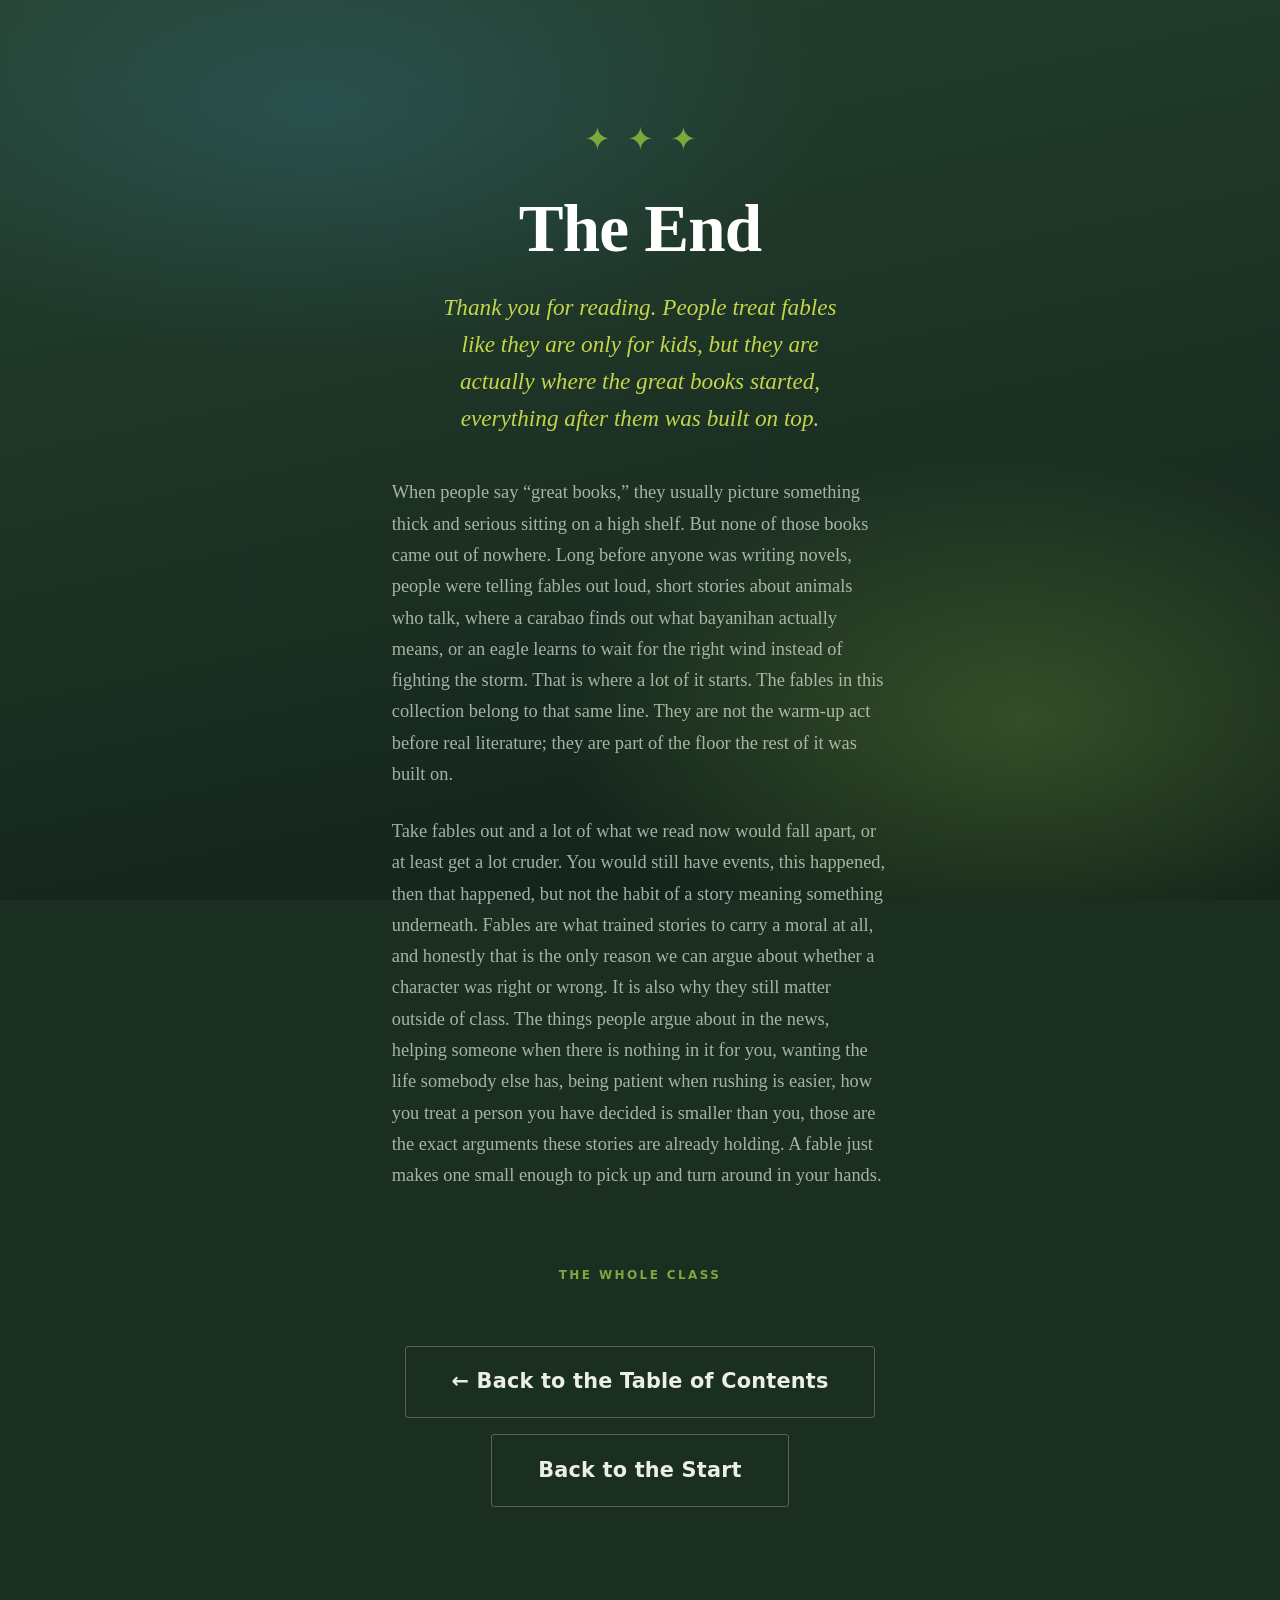
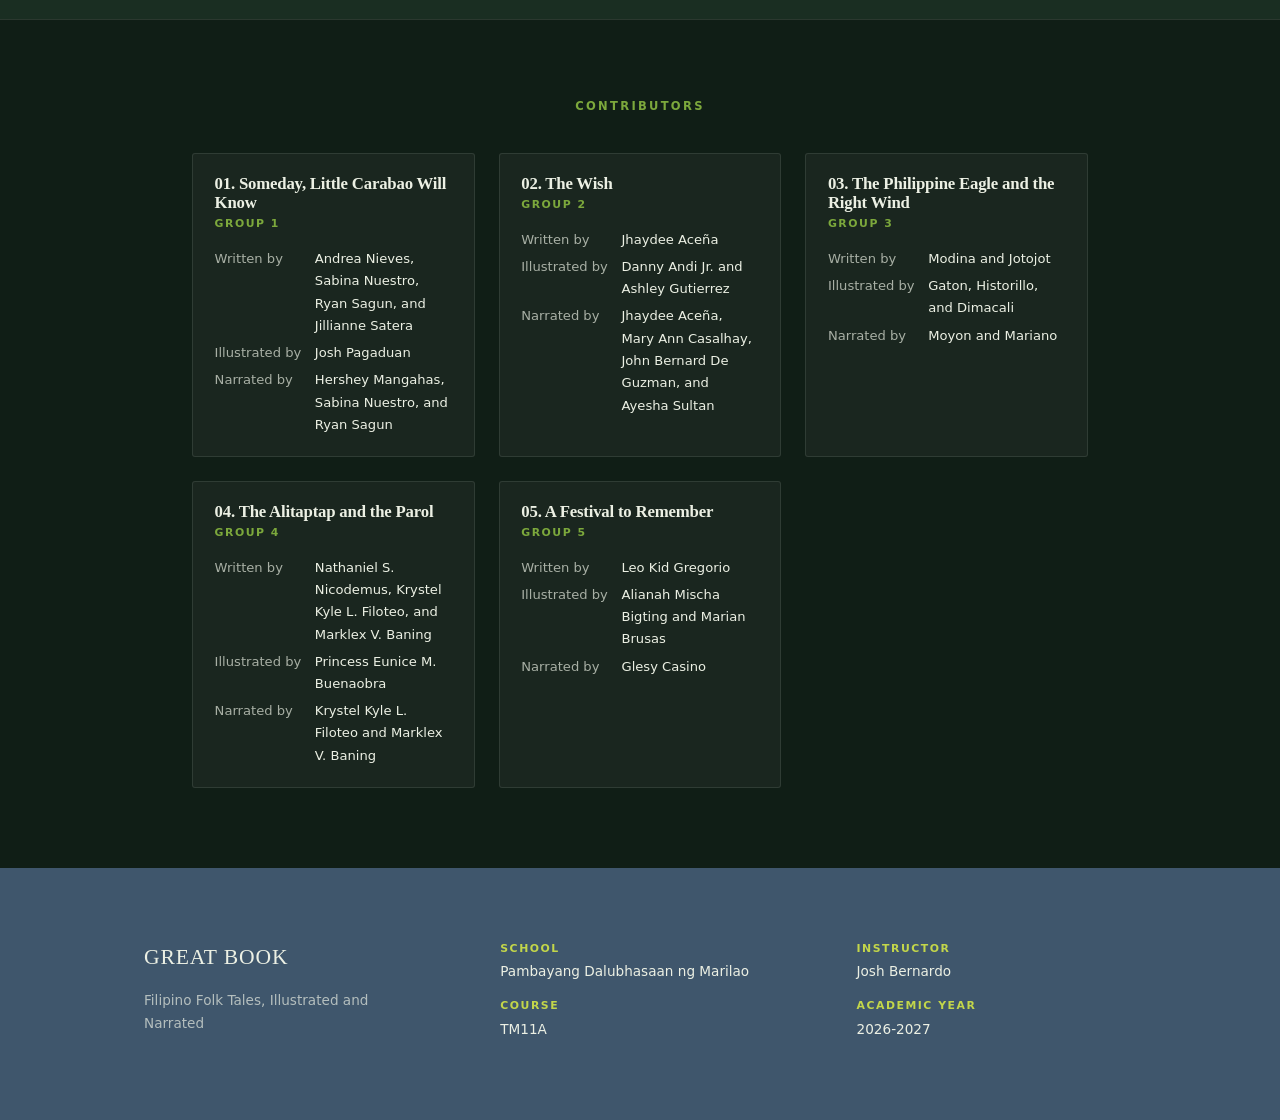
==== closing.html @ a71a8693 "Add files via upload" ====
<!DOCTYPE html>
<html lang="en" class="no-js">
<head>
<meta charset="utf-8">
<meta name="viewport" content="width=device-width, initial-scale=1">
<title>Closing Message, GREAT BOOK</title>
<meta name="description" content="Closing message and credits for GREAT BOOK.">

<link rel="stylesheet" href="./css/base.css">
<link rel="stylesheet" href="./css/closing.css">

<script>
(function () {
  var root = document.documentElement;
  root.className = root.className.replace('no-js', 'js');
}());
</script>
</head>

<body class="closing-page">

<a class="skip-link" href="#closing-main">Skip to content</a>

<div class="closing-bg" aria-hidden="true"></div>

<main class="closing" id="closing-main">

  <p class="closing__mark" aria-hidden="true">✦✦✦</p>

  <h1 class="closing__title">The End</h1>

  <p class="closing__lede">
    Thank you for reading. People treat fables like they are only for kids, but
    they are actually where the great books started, everything after them was
    built on top.
  </p>

  <div class="closing__body">
    <p>
      When people say &ldquo;great books,&rdquo; they usually picture something
      thick and serious sitting on a high shelf. But none of those books came
      out of nowhere. Long before anyone was writing novels, people were
      telling fables out loud, short stories about animals who talk,
      where a carabao finds out what bayanihan actually means, or an eagle
      learns to wait for the right wind instead of fighting the storm. That is
      where a lot of it starts. The fables in this collection belong to that
      same line. They are not the warm-up act before real literature; they are
      part of the floor the rest of it was built on.
    </p>
    <p>
      Take fables out and a lot of what we read now would fall apart, or at
      least get a lot cruder. You would still have events, this
      happened, then that happened, but not the habit of a story meaning
      something underneath. Fables are what trained stories to carry a moral at
      all, and honestly that is the only reason we can argue about whether a
      character was right or wrong. It is also why they still matter outside of
      class. The things people argue about in the news, helping someone
      when there is nothing in it for you, wanting the life somebody else has,
      being patient when rushing is easier, how you treat a person you have
      decided is smaller than you, those are the exact arguments these
      stories are already holding. A fable just makes one small enough to pick
      up and turn around in your hands.
    </p>
  </div>

  <p class="closing__signoff">The Whole Class</p>

  <div class="closing__actions">
    <a class="cta cta--ghost" href="./index.html#toc">← Back to the Table of Contents</a>
    <a class="cta cta--ghost" href="./index.html">Back to the Start</a>
  </div>

</main>

<!-- Credits, built from window.STORIES so per-member attribution can never
     drift out of sync with the story pages. -->
<section class="credits" aria-label="Credits">
  <div class="credits__inner">
    <h2>Contributors</h2>
    <div class="credits__grid" id="credits-grid"></div>
  </div>
</section>

<!-- GB:FOOTER:START, generated by tools/build-pages.ps1, do not edit by hand -->
<footer class="site-footer">
  <div class="site-footer__inner">
    <div>
      <p class="site-footer__title">GREAT BOOK</p>
      <p>Filipino Folk Tales, Illustrated and Narrated</p>
    </div>
    <div>
      <dl>
        <dt>School</dt>
        <dd>Pambayang Dalubhasaan ng Marilao</dd>
        <dt>Course</dt>
        <dd>TM11A</dd>
      </dl>
    </div>
    <div>
      <dl>
        <dt>Instructor</dt>
        <dd>Josh Bernardo</dd>
        <dt>Academic Year</dt>
        <dd>2026-2027</dd>
      </dl>
    </div>
  </div>
</footer>
<!-- GB:FOOTER:END -->

<script src="./stories.js"></script>
<script src="./js/closing.js"></script>

</body>
</html>
---- css/base.css ----
/* ===========================================================================
   base.css, design tokens, reset, shared typography, shared components
   Loaded first by every page.
   =========================================================================== */

:root {
  /* =======================================================================
     THE GHIBLI PALETTE
     -----------------------------------------------------------------------
     Sampled from the reference landscape: blue lake, green fields, pale sky.
     These seven are the SOURCE colours, the vocabulary. Nothing in the CSS
     should use them directly; they exist so the semantic tokens below have
     somewhere honest to come from, and so the Ghibli intro work has the
     palette to hand.

     See README.md -> "The palette" for the swatch table.
     ======================================================================= */

  --gb-blue:        #3b819d;   /* bright blue                , the lake      */
  --gb-green:       #8cb84e;   /* dull green                 , sunlit field */
  --gb-green-gray:  #8e9b85;   /* grayish green              , far hills     */
  --gb-sand:        #cfc8b8;   /* light grayish yellow green , pale ground   */
  --gb-blue-gray:   #6b8bad;   /* light grayish blue         , haze          */
  --gb-red:         #cf5566;   /* bright red                 , flowers       */
  --gb-yellow:      #cfdd3e;   /* bright yellow              , highlights    */

  /* =======================================================================
     SEMANTIC TOKENS, what the rest of the CSS actually uses
     ======================================================================= */

  /* --- grounds ----------------------------------------------------------- */
  --ink:          #1a2e22;   /* deep forest, cover, story and closing ground */
  --ink-soft:     #2e4a38;   /* raised surface on a dark ground               */
  /* The light surfaces are TINTS of the palette's green and blue, not of its
     sand. --gb-sand is a warm grayish beige, and anything built on it reads
     brown next to the forest grounds. These are deliberately pastel. */
  --paper:        #e6f0e7;   /* pastel mint, the table of contents ground      */
  --paper-soft:   #f8fbf7;   /* near-white, the story-list card, floating      */
  --paper-sky:    #dfeaf2;   /* pastel sky, row hover, cool lift               */

  /* The footer is its own colour on purpose: a darker, deeper value of the
     palette's light grayish blue, so the page closes on water rather than on
     more forest. */
  --footer-bg:    #3f566c;

  /* --- accents ------------------------------------------------------------
     Three roles, deliberately not three shades of one hue:
       --accent        small labels and eyebrows, on either ground
       --accent-bright links and live states on DARK grounds
       --accent-deep   buttons and links on LIGHT grounds
     --------------------------------------------------------------------- */
  --accent:        #7ca83c;  /* dull green, deepened for contrast on paper   */
  --accent-bright: #c3d64a;  /* bright yellow, calmed a shade                */
  --accent-deep:   #3f6b2e;  /* deep forest green                            */

  --water:         #3b819d;  /* the lake blue, for gradients and cool edges  */
  --water-soft:    #6b8bad;
  --alert:         #cf5566;  /* the unfinished / not-linked-yet state         */

  /* --- text -------------------------------------------------------------- */
  --text:         #1f2c24;
  --text-muted:   #5a6a5e;
  --text-on-dark: #ecf0e4;
  --text-on-dark-muted: rgba(236, 240, 228, 0.68);
  --rule:         rgba(31, 44, 36, 0.14);

  /* --- the same colours as bare RGB triples ------------------------------
     For the places that need a translucent version. Keeping these beside
     their solid twins is what stops a hand-mixed rgba() drifting away from
     the palette the next time a colour changes.
     --------------------------------------------------------------------- */
  --ink-rgb:          26, 46, 34;
  --water-rgb:        59, 129, 157;
  --water-soft-rgb:   107, 139, 173;
  --text-on-dark-rgb: 236, 240, 228;
  --accent-rgb:       124, 168, 60;
  --accent-bright-rgb: 195, 214, 74;
  --alert-rgb:        207, 85, 102;

  /* --- type -------------------------------------------------------------- */
  --serif: Georgia, "Iowan Old Style", "Palatino Linotype", Palatino,
           "Times New Roman", serif;
  --sans:  system-ui, -apple-system, "Segoe UI", Roboto, "Helvetica Neue",
           Arial, sans-serif;

  /* --- rhythm ------------------------------------------------------------ */
  --measure: 34rem;          /* comfortable reading width                    */
  --gutter: clamp(1.25rem, 4vw, 3rem);
  --radius: 3px;

  /* --- motion ------------------------------------------------------------ */
  --ease: cubic-bezier(0.22, 0.61, 0.36, 1);
}

*, *::before, *::after { box-sizing: border-box; }

html {
  /* 100dvh with a 100vh fallback is applied per-section, not here. */
  -webkit-text-size-adjust: 100%;

  /* NO SCROLLBAR, on any page of the site.

     The track goes; the scrolling does not. Wheel, trackpad, touch, Space,
     PageDown, End and the arrow keys all behave exactly as before, and so do
     the skip link and every in-page fragment. What the reader loses is the
     position indicator and the ability to drag the thumb, which is a real
     cost on a page whose introduction is five viewport-heights on its own.
     Deliberate, and two rules to undo.

     The marquee in the table of contents already hid its own, for an
     unrelated reason, an endless loop has no position worth reporting. See
     css/toc.css. Between them that is every scroller on the site.

     ONE KNOCK-ON WORTH KNOWING. Releasing the cover's scroll lock used to
     make the page scrollbar appear, which narrowed the columns and shortened
     every marquee panel, since they are aspect-ratio sized and height follows
     width. That reflow is the whole reason release() in js/cover.js
     re-measures the marquee twice. With no scrollbar there is no width change
     and nothing to correct, so those calls are now belt and braces rather
     than load-bearing. They are kept on purpose: they cost one measurement
     each, and they are exactly what is needed again the day someone puts the
     scrollbar back. */
  scrollbar-width: none;        /* Firefox                                  */
  -ms-overflow-style: none;     /* old Edge / IE                            */

  /* NO scroll-behavior: smooth.

     Every story page's back link is index.html#toc. With smooth scrolling the
     browser animates that jump, which means the grader watches the whole intro
     scroll past on every single return trip - the precise thing the back link
     exists to avoid. Fragment navigation must be instant.

     It also breaks the skip link, which is supposed to teleport. */
}

html::-webkit-scrollbar,
body::-webkit-scrollbar { width: 0; height: 0; display: none; }

@media (prefers-reduced-motion: reduce) {
  *, *::before, *::after {
    animation-duration: 0.001ms !important;
    animation-iteration-count: 1 !important;
    transition-duration: 0.001ms !important;
  }
}

body {
  margin: 0;
  background: var(--paper);
  color: var(--text);
  font-family: var(--serif);
  font-size: clamp(1rem, 0.95rem + 0.25vw, 1.125rem);
  line-height: 1.7;
  text-rendering: optimizeLegibility;
  -webkit-font-smoothing: antialiased;
}

img, video, svg { max-width: 100%; height: auto; display: block; }

a { color: var(--accent-deep); text-underline-offset: 0.18em; }
/* Hover goes to the lake blue, not to --accent: --accent is a mid green and
   sits at about 2.4:1 on the pale ground, which is unreadable. */
a:hover { color: var(--water); }

:focus-visible {
  outline: 3px solid var(--accent-bright);
  outline-offset: 3px;
  border-radius: 2px;
}

h1, h2, h3 {
  font-weight: 600;
  line-height: 1.15;
  margin: 0 0 0.6em;
  letter-spacing: -0.012em;
}

/* --- shared bits ---------------------------------------------------------- */

.u-visually-hidden {
  position: absolute !important;
  width: 1px; height: 1px;
  margin: -1px; padding: 0; border: 0;
  overflow: hidden; clip: rect(0 0 0 0); clip-path: inset(50%);
  white-space: nowrap;
}

.skip-link {
  position: absolute;
  top: 0; left: 50%;
  transform: translate(-50%, -120%);
  z-index: 999;
  background: var(--ink);
  color: var(--text-on-dark);
  padding: 0.7rem 1.2rem;
  font-family: var(--sans);
  font-size: 0.9rem;
  text-decoration: none;
}
.skip-link:focus { transform: translate(-50%, 0); }

.eyebrow {
  font-family: var(--sans);
  font-size: 0.72rem;
  font-weight: 600;
  letter-spacing: 0.16em;
  text-transform: uppercase;
  color: var(--text-muted);
  margin: 0 0 0.9rem;
}
.eyebrow--on-dark { color: var(--accent-bright); }

.rule {
  border: 0;
  border-top: 1px solid var(--rule);
  margin: 2.5rem 0;
}

/* --- the big call-to-action (quiz link, closing link) --------------------- */

.cta {
  display: inline-block;
  font-family: var(--sans);
  font-size: clamp(1rem, 0.9rem + 0.5vw, 1.3rem);
  font-weight: 600;
  letter-spacing: 0.01em;
  line-height: 1.3;
  text-align: center;
  text-decoration: none;
  padding: 1.05em 2.2em;
  border-radius: var(--radius);
  background: var(--accent-deep);
  color: #fff;
  border: 1px solid transparent;
  transition: background 0.2s var(--ease), transform 0.2s var(--ease);
}
.cta:hover  { background: var(--ink); color: #fff; transform: translateY(-2px); }
.cta:active { transform: translateY(0); }

.cta--ghost {
  background: transparent;
  color: var(--text);
  border-color: var(--rule);
}
.cta--ghost:hover { background: var(--ink); color: var(--text-on-dark); }

/* A quiz link with no URL yet renders as an obvious unfinished state
   instead of silently linking to nowhere. */
.cta--todo {
  background: repeating-linear-gradient(45deg,
    var(--alert), var(--alert) 12px,
    rgba(var(--alert-rgb), 0.72) 12px, rgba(var(--alert-rgb), 0.72) 24px);
  color: #fff;
  cursor: not-allowed;
}

/* --- the footer, shared by index + story + closing -------------------------
   Its own colour, not --ink: a deeper, darker value of the palette's light
   grayish blue, so every page closes on water rather than on more forest.
   --------------------------------------------------------------------------- */

.site-footer {
  background: var(--footer-bg);
  color: var(--text-on-dark-muted);
  font-family: var(--sans);
  font-size: 0.85rem;
  line-height: 1.65;
  padding: clamp(2.5rem, 6vw, 4.5rem) var(--gutter);
}
.site-footer a { color: var(--accent-bright); }

.site-footer__inner {
  max-width: 62rem;
  margin: 0 auto;
  display: grid;
  gap: 2rem clamp(2rem, 6vw, 5rem);
  grid-template-columns: repeat(auto-fit, minmax(15rem, 1fr));
}

.site-footer__title {
  font-family: var(--serif);
  font-size: 1.35rem;
  color: var(--text-on-dark);
  margin: 0 0 0.35rem;
  letter-spacing: 0.04em;
}

.site-footer dl { margin: 0; }
.site-footer dt {
  font-size: 0.68rem;
  font-weight: 600;
  letter-spacing: 0.14em;
  text-transform: uppercase;
  color: var(--accent-bright);
  margin-top: 0.9rem;
}
.site-footer dt:first-child { margin-top: 0; }
.site-footer dd { margin: 0.15rem 0 0; color: var(--text-on-dark); }
---- css/closing.css ----
/* ===========================================================================
   closing.css, the closing message page
   Required by the brief ("After the story would be the Closing message
   interface"). Linked from every story page AND from the bottom of the TOC,
   which satisfies both readings of "after the story".
   =========================================================================== */

.closing-page {
  background: var(--ink);
  min-height: 100vh;
  min-height: 100dvh;
  display: flex;
  flex-direction: column;
}

.closing-bg {
  position: fixed;
  inset: 0;
  z-index: 0;
  pointer-events: none;
  background:
    radial-gradient(ellipse 65% 45% at 25% 12%, rgba(var(--water-rgb), 0.30), transparent 62%),
    radial-gradient(ellipse 60% 50% at 80% 80%, rgba(var(--accent-rgb), 0.30), transparent 60%),
    linear-gradient(168deg, #25412f 0%, #1a2e22 60%, #102019 100%);
}

.closing {
  position: relative;
  z-index: 1;
  flex: 1;
  display: grid;
  align-content: center;
  max-width: 48rem;
  margin: 0 auto;
  padding: clamp(3.5rem, 10vw, 7rem) var(--gutter);
  color: var(--text-on-dark);
  text-align: center;
}

.closing__mark {
  font-size: 2rem;
  color: var(--accent);
  letter-spacing: 0.5em;
  margin: 0 0 1.75rem;
  padding-left: 0.5em;   /* optical: cancel the trailing letter-space */
}

.closing__title {
  font-size: clamp(2.2rem, 1.4rem + 3.6vw, 4.2rem);
  line-height: 1.05;
  color: #fff;
  margin: 0 0 1.5rem;
}

.closing__lede {
  font-size: clamp(1.1rem, 1rem + 0.6vw, 1.45rem);
  font-style: italic;
  color: var(--accent-bright);
  margin: 0 auto 2.5rem;
  max-width: 34ch;
  line-height: 1.6;
}

.closing__body {
  color: var(--text-on-dark-muted);
  font-size: clamp(1rem, 0.96rem + 0.3vw, 1.15rem);
  max-width: 54ch;
  margin: 0 auto;
  text-align: left;
}
.closing__body p { margin: 0 0 1.4em; }

.closing__signoff {
  margin-top: 3rem;
  font-family: var(--sans);
  font-size: 0.75rem;
  font-weight: 600;
  letter-spacing: 0.2em;
  text-transform: uppercase;
  color: var(--accent);
}

.closing__actions {
  display: flex;
  flex-wrap: wrap;
  gap: 1rem;
  justify-content: center;
  margin-top: 3rem;
}

.closing__actions .cta--ghost {
  color: var(--text-on-dark);
  border-color: rgba(var(--text-on-dark-rgb), 0.28);
}
.closing__actions .cta--ghost:hover {
  background: var(--accent-bright);
  color: var(--ink);
  border-color: var(--accent-bright);
}

/* --- the credits roll ----------------------------------------------------- */

.credits {
  position: relative;
  z-index: 1;
  background: rgba(0, 0, 0, 0.35);
  border-top: 1px solid rgba(var(--text-on-dark-rgb), 0.12);
  padding: clamp(3rem, 7vw, 5rem) var(--gutter);
}

.credits__inner { max-width: 56rem; margin: 0 auto; }

.credits h2 {
  font-family: var(--sans);
  font-size: 0.72rem;
  font-weight: 700;
  letter-spacing: 0.2em;
  text-transform: uppercase;
  color: var(--accent);
  text-align: center;
  margin: 0 0 2.5rem;
}

.credits__grid {
  display: grid;
  gap: 1.5rem;
  grid-template-columns: repeat(auto-fit, minmax(16rem, 1fr));
}

.credits__card {
  background: rgba(255, 255, 255, 0.04);
  border: 1px solid rgba(var(--text-on-dark-rgb), 0.1);
  border-radius: var(--radius);
  padding: 1.25rem 1.35rem;
}

.credits__card h3 {
  font-size: 1.05rem;
  color: var(--text-on-dark);
  margin: 0 0 0.15rem;
}

.credits__card .credits__group {
  display: block;
  font-family: var(--sans);
  font-size: 0.68rem;
  font-weight: 600;
  letter-spacing: 0.14em;
  text-transform: uppercase;
  color: var(--accent);
  margin-bottom: 0.9rem;
}

.credits__card dl {
  margin: 0;
  display: grid;
  grid-template-columns: auto 1fr;
  gap: 0.3rem 0.85rem;
  font-family: var(--sans);
  font-size: 0.82rem;
}
.credits__card dt {
  color: var(--text-on-dark-muted);
  white-space: nowrap;
}
.credits__card dd { margin: 0; color: var(--text-on-dark); }
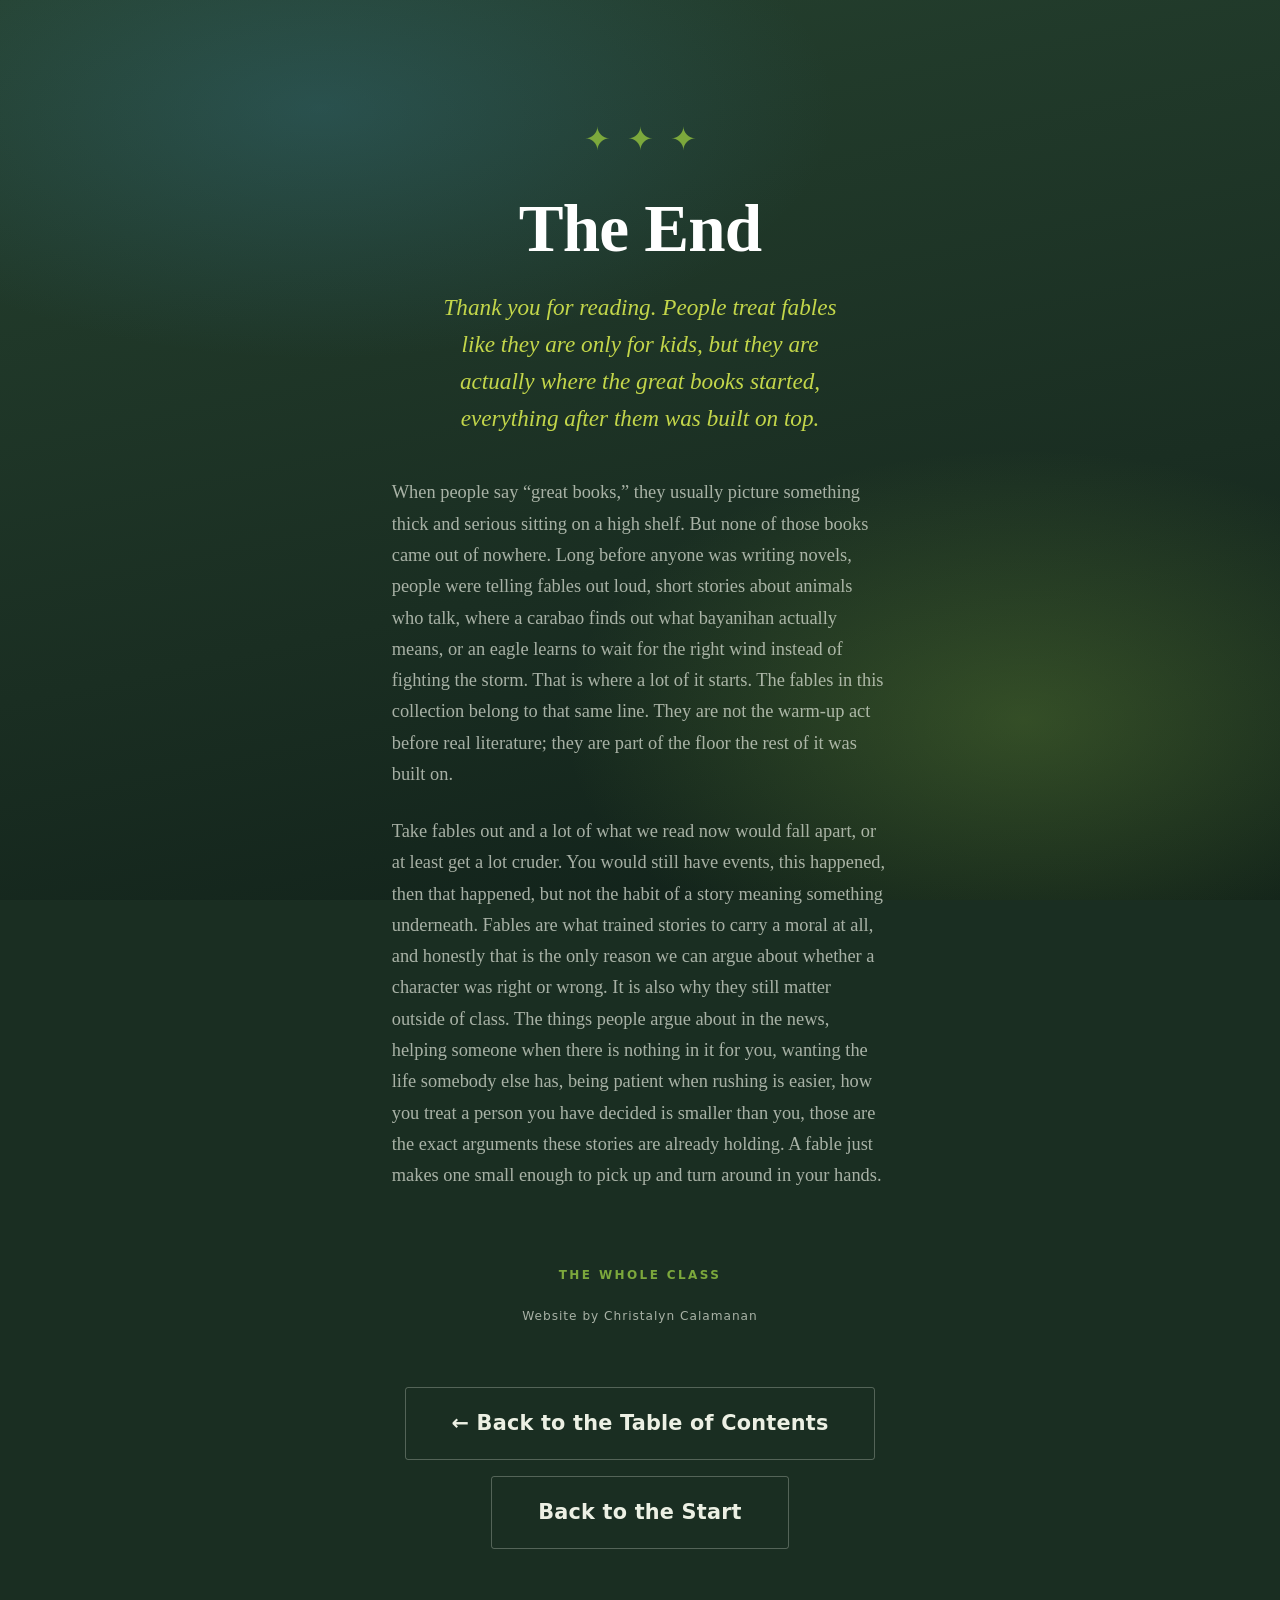
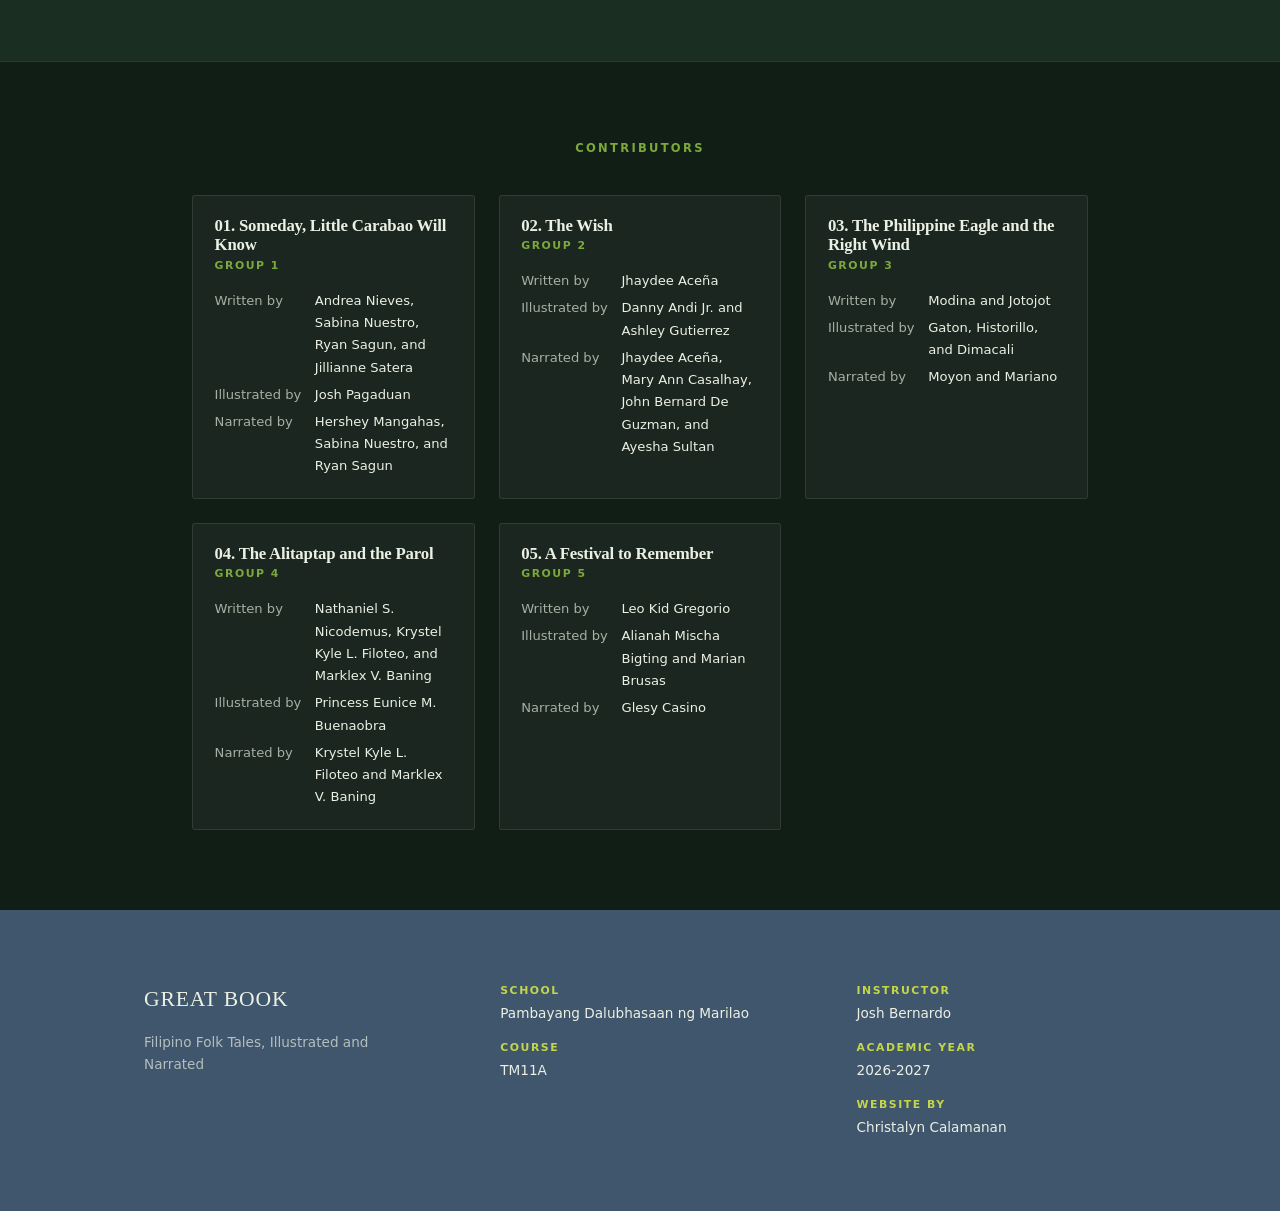
==== commit fd89f47b: "no message" ====
--- a/closing.html
+++ b/closing.html
@@ -64,6 +64,7 @@
   </div>
 
   <p class="closing__signoff">The Whole Class</p>
+  <p class="closing__webcredit">Website by Christalyn Calamanan</p>
 
   <div class="closing__actions">
     <a class="cta cta--ghost" href="./index.html#toc">← Back to the Table of Contents</a>
@@ -102,6 +103,8 @@
         <dd>Josh Bernardo</dd>
         <dt>Academic Year</dt>
         <dd>2026-2027</dd>
+        <dt>Website by</dt>
+        <dd>Christalyn Calamanan</dd>
       </dl>
     </div>
   </div>
--- a/css/closing.css
+++ b/css/closing.css
@@ -78,6 +78,18 @@
   letter-spacing: 0.2em;
   text-transform: uppercase;
   color: var(--accent);
+}
+
+/* Sits directly under the signoff, and deliberately quieter than it. The
+   signoff is the whole class speaking and is set in the accent colour; this
+   is one person's name for building the thing, and it should read as a
+   colophon rather than compete with the line above it. */
+.closing__webcredit {
+  margin-top: 0.55rem;
+  font-family: var(--sans);
+  font-size: 0.76rem;
+  letter-spacing: 0.08em;
+  color: var(--text-on-dark-muted);
 }
 
 .closing__actions {
